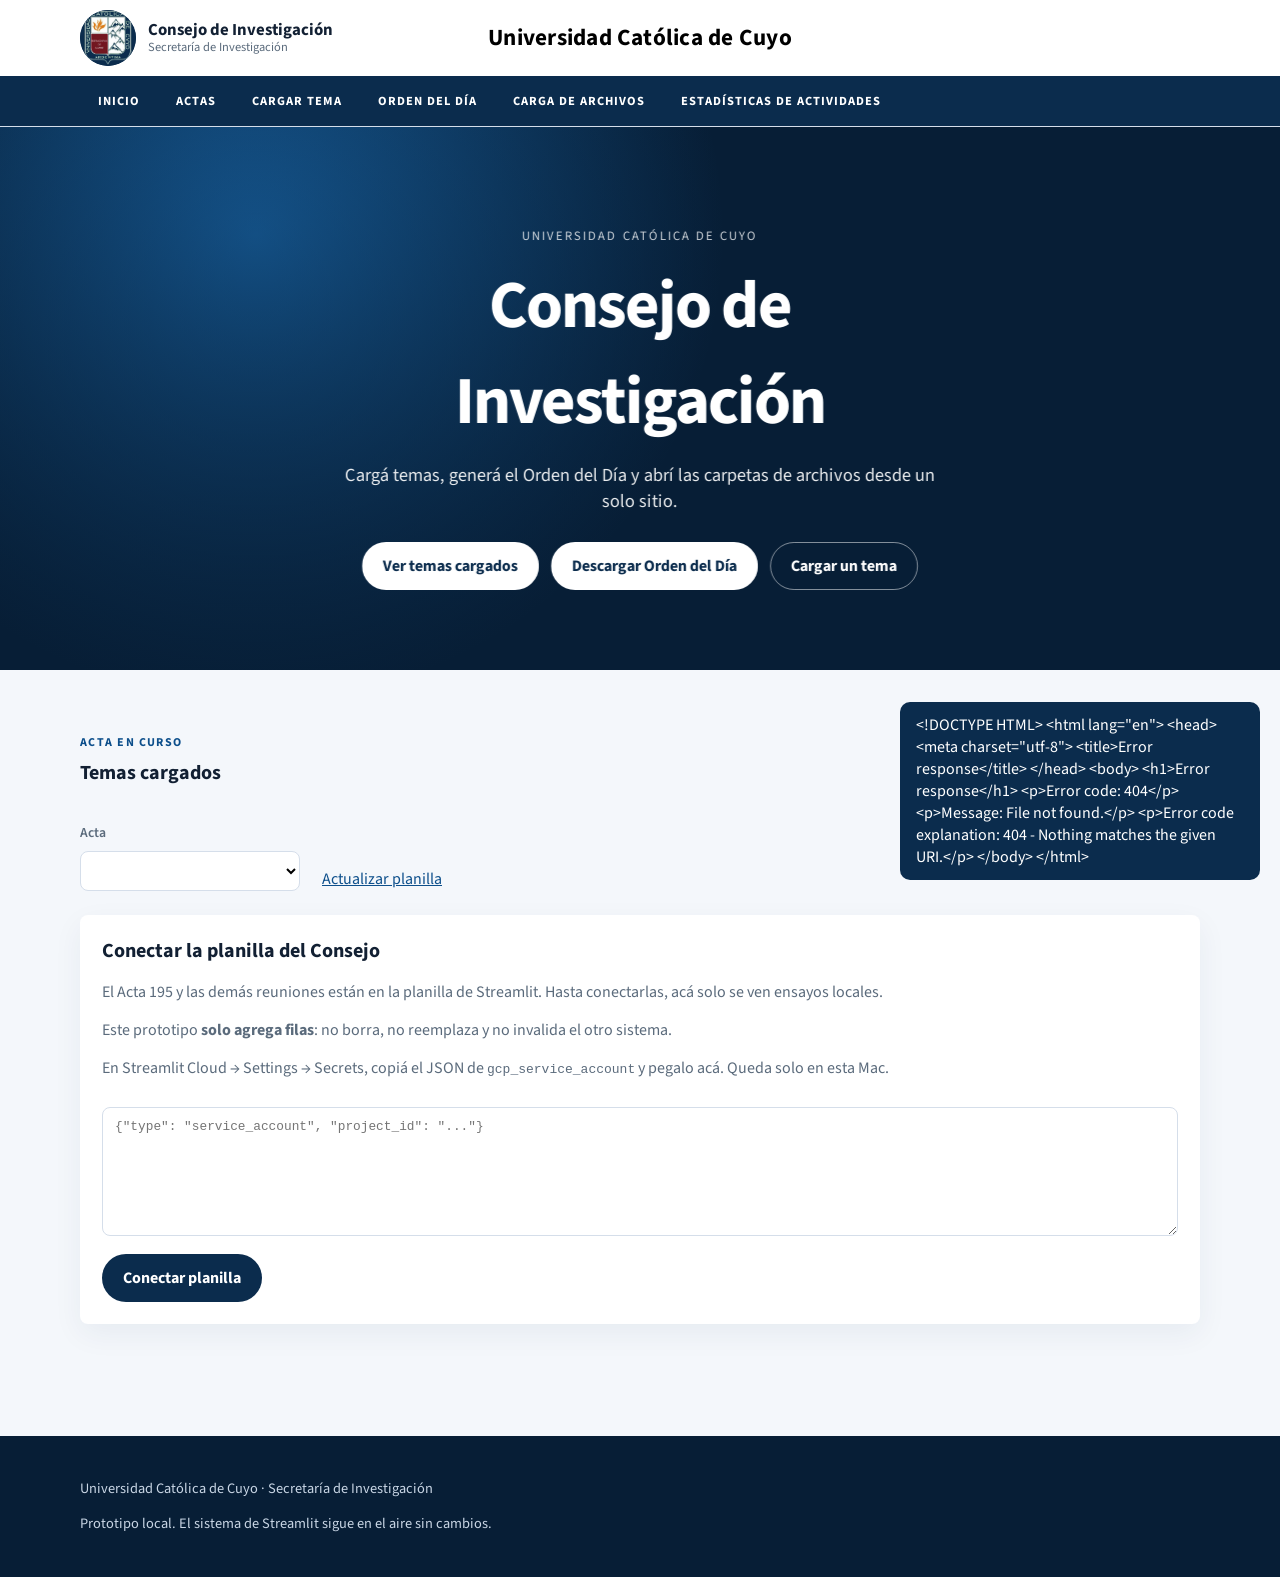
==== static/index.html @ e811f199 "Remove the confusing real-sheet checkbox from topic submission. Co-authored-by: Cursor <cursoragent@" ====
<!DOCTYPE html>
<html lang="es">
<head>
  <meta charset="utf-8">
  <meta name="viewport" content="width=device-width, initial-scale=1">
  <title>Consejo de Investigación · UCCuyo</title>
  <link rel="preconnect" href="https://fonts.googleapis.com">
  <link rel="preconnect" href="https://fonts.gstatic.com" crossorigin>
  <link href="https://fonts.googleapis.com/css2?family=Source+Sans+3:wght@400;600;700;800&display=swap" rel="stylesheet">
  <link rel="stylesheet" href="/static/styles.css?v=38">
  <style>.hero-copy{opacity:0;transform:translate3d(-36vw,0,0)}</style>
</head>
<body>
  <header class="topbar">
    <div class="topbar-inner">
      <a class="brand" href="#inicio">
        <img class="brand-logo" src="/static/logo-uccuyo.png" width="56" height="56" alt="Universidad Católica de Cuyo">
        <span class="brand-text">
          <strong>Consejo de Investigación</strong>
          <small>Secretaría de Investigación</small>
        </span>
      </a>
      <p class="topbar-title">Universidad Católica de Cuyo</p>
      <span class="topbar-spacer" aria-hidden="true"></span>
    </div>
    <nav class="menu" aria-label="Secciones">
      <div class="menu-inner">
        <a class="menu-link" href="#inicio" data-go="inicio">Inicio</a>

        <div class="drop">
          <button type="button" class="menu-link" data-go="acta">Actas</button>
          <div class="drop-panel drop-scroll" id="menu-actas"></div>
        </div>

        <a class="menu-link" href="#cargar" data-go="cargar">Cargar tema</a>

        <div class="drop">
          <button type="button" class="menu-link" data-go="od">Orden del Día</button>
          <div class="drop-panel drop-scroll" id="menu-od"></div>
        </div>

        <div class="drop">
          <button type="button" class="menu-link" data-go="archivos">Carga de archivos</button>
          <div class="drop-panel drop-scroll" id="menu-archivos"></div>
        </div>

        <a
          class="menu-link"
          href="https://claudiomlarrea.github.io/secretaria-investigacion/#tablero-investigacion"
          target="_blank"
          rel="noopener noreferrer"
        >Estadísticas de actividades</a>
      </div>
    </nav>
  </header>

  <main>
    <section id="inicio" class="page is-on">
      <div class="hero">
        <div class="hero-copy">
          <p class="hero-kicker">Universidad Católica de Cuyo</p>
          <h1>Consejo de Investigación</h1>
          <p class="hero-lead">Cargá temas, generá el Orden del Día y abrí las carpetas de archivos desde un solo sitio.</p>
          <div class="hero-actions">
            <a class="btn btn-light" href="#acta" data-go="acta">Ver temas cargados</a>
            <button type="button" id="btn-od-inicio" class="btn btn-light">Descargar Orden del Día</button>
            <a class="btn btn-ghost-light" href="#cargar" data-go="cargar">Cargar un tema</a>
          </div>
        </div>
      </div>
      <div class="wrap home-temas">
        <div class="page-head">
          <p class="kicker" id="home-acta-kicker">Acta en curso</p>
          <h2 id="home-acta-titulo">Temas cargados</h2>
        </div>
        <div class="barra-seccion">
          <label class="selector-acta selector-acta-page">
            Acta
            <select id="selector-acta-inicio"></select>
          </label>
          <button type="button" class="btn-actualizar linkish">Actualizar planilla</button>
        </div>
        <div class="aviso aviso-planilla hidden" data-aviso-planilla></div>
        <div id="lista-temas-inicio"></div>
        <article class="card" id="card-conexion">
          <h2>Conectar la planilla del Consejo</h2>
          <p>El Acta 195 y las demás reuniones están en la planilla de Streamlit. Hasta conectarlas, acá solo se ven ensayos locales.</p>
          <p>Este prototipo <strong>solo agrega filas</strong>: no borra, no reemplaza y no invalida el otro sistema.</p>
          <p>En Streamlit Cloud → Settings → Secrets, copiá el JSON de <code>gcp_service_account</code> y pegalo acá. Queda solo en esta Mac.</p>
          <textarea id="json-sa" rows="7" placeholder='{"type": "service_account", "project_id": "..."}'></textarea>
          <button type="button" id="btn-conectar" class="btn btn-navy">Conectar planilla</button>
        </article>
      </div>
    </section>

    <section id="acta" class="page">
      <div class="page-head wrap">
        <p class="kicker" id="acta-fecha">Elegí un acta</p>
        <h1 id="acta-titulo">Actas del Consejo</h1>
        <p class="lead" id="acta-meta">Elegí la reunión y se listan los temas de esa acta.</p>
        <label class="selector-acta selector-acta-page">
          Acta
          <select id="selector-acta"></select>
        </label>
        <div class="barra-seccion">
          <a id="link-drive-acta" class="btn btn-navy hidden" target="_blank" rel="noopener">Abrir carpeta de esta acta</a>
          <a id="link-planilla" class="btn btn-navy" target="_blank" rel="noopener" href="https://docs.google.com/spreadsheets/d/17MiyW17W7oLIwSCKjDXCoA85CwBkYqHYhDKblVN37c8/edit?gid=1058037844#gid=1058037844">Abrir planilla de temas</a>
        </div>
      </div>
      <div id="aviso-cerrada" class="wrap aviso hidden">Esta acta está cerrada. Se puede consultar el historial y abrir la vista previa del Orden del Día. No se pueden cargar temas.</div>
      <div class="wrap aviso aviso-planilla hidden" data-aviso-planilla></div>
      <div class="wrap" id="pendientes"></div>
      <div class="wrap toolbar">
        <input id="buscar" type="search" placeholder="Buscar en esta acta">
        <span id="conteo-temas" class="conteo"></span>
        <button type="button" class="btn-actualizar linkish">Actualizar planilla</button>
      </div>
      <div class="wrap bloque-busca">
        <label>Buscar en todas las actas
          <input id="buscar-global" type="search" placeholder="Título, unidad, director o responsable">
        </label>
        <div id="resultados-global" class="resultados-global" hidden></div>
      </div>
      <div class="wrap" id="lista-temas"></div>
    </section>

    <section id="cargar" class="page">
      <div class="page-head wrap">
        <p class="kicker">Carga al Orden del Día</p>
        <h1>Cargar tema</h1>
        <p class="lead" id="cargar-acta-label">Se guarda en la acta que elijas acá.</p>
        <label class="selector-acta selector-acta-page">
          Acta
          <select id="selector-acta-cargar"></select>
        </label>
      </div>
      <form id="form-tema" class="wrap form-page">
        <div class="form-grid">
          <label>Tipo de actividad
            <select name="tipo" id="campo-tipo" required></select>
          </label>
          <label>Denominación
            <input name="titulo" required maxlength="220" placeholder="Nombre del tema">
          </label>
          <input type="hidden" name="anio" value="2026">
          <label>Descripción <small>máx. 50 palabras</small>
            <textarea name="descripcion" rows="3"></textarea>
          </label>
          <div data-group="puntaje">
            <label>Puntaje
              <input name="puntaje" placeholder="87,9">
            </label>
          </div>
          <div data-group="docente" class="span-2 form-grid">
            <label>Apellido y nombre del docente
              <input name="docente">
            </label>
            <label>DNI
              <input name="dni">
            </label>
          </div>
          <div data-group="director" class="span-2 form-grid">
            <label>Director <input name="director"></label>
            <label>Categoría del director
              <select name="cat_director" id="campo-cat-dir"></select>
            </label>
            <label>Codirector <input name="codirector"></label>
            <label>Categoría del codirector
              <select name="cat_codirector" id="campo-cat-codir"></select>
            </label>
            <label class="span-2">Equipo <textarea name="equipo" rows="2"></textarea></label>
            <label>Instituto <input name="instituto"></label>
            <label>Cátedra <input name="catedra"></label>
            <label>Alumnos <input name="alumnos"></label>
            <label>Resolución CD <input name="resolucion_cd" maxlength="10"></label>
            <label>Resolución CS <input name="resolucion_cs" maxlength="10"></label>
          </div>
          <div data-group="finanzas" class="span-2 form-grid">
            <label>Tipo de financiamiento
              <select name="tipo_financiamiento">
                <option value="">Seleccionar...</option>
                <option>Interno</option>
                <option>Externo</option>
                <option>Sin financiamiento</option>
              </select>
            </label>
            <label>Fuente <input name="fuente"></label>
            <label>Monto <input name="monto" type="number" step="1000"></label>
          </div>
          <div class="span-2">
            <span class="label">Unidades académicas</span>
            <div class="checks" id="campo-unidades"></div>
          </div>
          <label class="span-2">Responsable de carga
            <input name="responsable" required>
          </label>
          <div class="span-2 acciones-carga">
            <button type="submit" class="btn btn-primary">Enviar al Consejo</button>
          </div>
        </div>
        <aside class="revision" id="revision"></aside>
      </form>
    </section>

    <section id="od" class="page">
      <div class="page-head wrap">
        <p class="kicker">Documento Word</p>
        <h1>Orden del Día</h1>
        <p class="lead" id="od-label">Elegí el acta de esta sección y descargá el Word.</p>
        <label class="selector-acta selector-acta-page">
          Elegir Orden del Día
          <select id="selector-acta-od"></select>
        </label>
      </div>
      <div class="wrap cards-2">
        <article class="card">
          <h2>Descargar Orden del Día</h2>
          <p>Usa los temas de esa acta, en el orden de la lista.</p>
          <button type="button" id="btn-preview" class="btn btn-navy">Ver vista previa</button>
          <button type="button" id="btn-od" class="btn btn-primary">Descargar Word</button>
        </article>
        <article class="card" id="bloque-informe">
          <h2>Informe por responsable</h2>
          <p>Word solo con los temas que cargó una persona en esta acta.</p>
          <input id="responsable-informe" list="lista-responsables" placeholder="Nombre del responsable">
          <datalist id="lista-responsables"></datalist>
          <button type="button" id="descargar-informe" class="btn btn-navy">Descargar informe</button>
        </article>
      </div>
      <div class="wrap" id="vista-previa-od"></div>
    </section>

    <section id="archivos" class="page">
      <div class="page-head wrap">
        <p class="kicker">Google Drive</p>
        <h1>Carga de archivos</h1>
        <p class="lead">Se abre la carpeta de la acta. El archivo se sube ahí, igual que en el sistema actual.</p>
      </div>
      <div class="wrap cards-3" id="lista-archivos"></div>
    </section>

  </main>

  <footer class="footer">
    <div class="wrap">
      <p>Universidad Católica de Cuyo · Secretaría de Investigación</p>
      <p>Prototipo local. El sistema de Streamlit sigue en el aire sin cambios.</p>
    </div>
  </footer>

  <div id="toast" class="toast" hidden></div>
  <script src="/static/app.js?v=38"></script>
</body>
</html>
---- static/styles.css ----
:root {
  --navy: #0b2c4d;
  --navy-deep: #071e36;
  --blue: #0d4f8b;
  --green: #0f6b4c;
  --paper: #f4f7fb;
  --card: #ffffff;
  --ink: #122033;
  --muted: #5b6b7c;
  --line: #d5deea;
  --gold: #eab308;
  --clay: #b45309;
  font-family: "Source Sans 3", "Segoe UI", sans-serif;
}

* { box-sizing: border-box; }
html, body { margin: 0; background: var(--paper); color: var(--ink); }
body { min-height: 100vh; }
a { color: inherit; }
button, input, select, textarea { font: inherit; }
button { cursor: pointer; }
img { max-width: 100%; }

.wrap { width: min(1120px, calc(100% - 40px)); margin: 0 auto; }
.hidden, [hidden] { display: none !important; }

.topbar {
  position: sticky;
  top: 0;
  z-index: 30;
  background: #fff;
  box-shadow: 0 1px 0 var(--line);
}
.topbar-inner {
  width: min(1120px, calc(100% - 40px));
  margin: 0 auto;
  min-height: 76px;
  display: grid;
  grid-template-columns: 1fr auto 1fr;
  align-items: center;
  gap: 16px;
}
.topbar-title {
  margin: 0;
  text-align: center;
  color: #000;
  font-weight: 700;
  font-size: clamp(1.05rem, 2.2vw, 1.45rem);
  letter-spacing: 0.01em;
  line-height: 1.2;
}
.topbar-spacer { display: block; }
.brand { display: flex; align-items: center; gap: 12px; text-decoration: none; }
.brand-logo {
  width: 56px;
  height: 56px;
  border-radius: 50%;
  background: var(--navy);
  display: block;
  object-fit: cover;
}
.brand-text { display: flex; flex-direction: column; line-height: 1.15; }
.brand-text strong { font-size: 1.05rem; }
.brand-text small { color: var(--muted); font-size: 0.78rem; }
.chip { background: #e8eef6; border-radius: 999px; padding: 5px 10px; }
.chip.warn { background: #fde68a; }
.chip.bad { background: #fecaca; }
.toggle { display: flex; align-items: center; gap: 6px; color: var(--muted); font-weight: 600; }
.barra-seccion {
  display: flex;
  align-items: flex-end;
  gap: 16px;
  flex-wrap: wrap;
  margin: 0 0 16px;
}
.acciones-carga {
  display: flex;
  flex-direction: column;
  align-items: flex-start;
  gap: 12px;
  margin-top: 4px;
}
.aviso-planilla { background: #fff7ed; color: #9a3412; }
.selector-acta {
  display: flex;
  align-items: center;
  gap: 8px;
  font-size: 0.86rem;
  color: var(--muted);
  font-weight: 600;
}
.selector-acta select {
  min-width: 220px;
  width: auto;
  padding: 8px 10px;
}
.selector-acta-page {
  margin: 16px 0 0;
  max-width: 28rem;
  flex-direction: column;
  align-items: stretch;
}
.selector-acta-page select { width: 100%; }
.linkish { border: 0; background: none; color: var(--blue); text-decoration: underline; }

.menu { background: var(--navy); }
.menu-inner {
  width: min(1120px, calc(100% - 40px));
  margin: 0 auto;
  display: flex;
  flex-wrap: wrap;
}
.menu-link, .drop > button {
  appearance: none;
  border: 0;
  background: transparent;
  color: #fff;
  text-decoration: none;
  padding: 16px 18px;
  text-transform: uppercase;
  letter-spacing: 0.08em;
  font-size: 0.78rem;
  font-weight: 700;
}
.menu-link:hover, .drop:hover > button, .menu-link.is-on {
  background: rgba(255,255,255,0.1);
}
.drop { position: relative; }
.drop-panel {
  display: none;
  position: absolute;
  left: 0;
  top: 100%;
  min-width: 300px;
  background: #fff;
  color: var(--ink);
  box-shadow: 0 16px 40px rgba(7, 30, 54, 0.16);
  padding: 8px 0;
  z-index: 40;
}
.drop-scroll {
  max-height: min(70vh, 480px);
  overflow-y: auto;
  overscroll-behavior: contain;
}
.drop:hover .drop-panel, .drop:focus-within .drop-panel { display: block; }
.drop-panel a, .drop-panel button {
  display: block;
  width: 100%;
  text-align: left;
  border: 0;
  background: #fff;
  color: var(--ink);
  padding: 10px 16px;
  text-decoration: none;
  text-transform: none;
  letter-spacing: 0;
  font-size: 0.92rem;
  font-weight: 600;
}
.drop-panel a:hover, .drop-panel button:hover { background: #eef4fb; }
.drop-panel small { display: block; color: var(--muted); font-weight: 400; }

.page { display: none; padding: 0 0 72px; }
.page.is-on { display: block; }
.page-head { padding: 36px 0 12px; }
.kicker {
  text-transform: uppercase;
  letter-spacing: 0.12em;
  font-size: 0.75rem;
  color: var(--blue);
  font-weight: 700;
  margin: 0 0 8px;
}
h1 { font-size: clamp(2rem, 4vw, 3rem); margin: 0 0 10px; letter-spacing: -0.03em; }
h2 { margin: 0 0 8px; font-size: 1.25rem; }
.lead { color: var(--muted); max-width: 46rem; }

.hero {
  background:
    linear-gradient(180deg, rgba(7,30,54,0.28), rgba(7,30,54,0.72)),
    radial-gradient(circle at 20% 20%, #1a6bb0 0, transparent 42%),
    var(--navy-deep);
  color: #fff;
  padding: 88px 20px 80px;
  text-align: center;
  overflow: hidden;
}
.hero-copy {
  opacity: 0;
  transform: translate3d(-36vw, 0, 0);
  will-change: transform, opacity;
}
.hero-copy.is-in {
  animation: entra-izq 2.6s cubic-bezier(0.42, 0, 0.2, 1) both;
}
@keyframes entra-izq {
  0% {
    opacity: 0;
    transform: translate3d(-36vw, 0, 0);
  }
  22% {
    opacity: 1;
  }
  100% {
    opacity: 1;
    transform: translate3d(0, 0, 0);
  }
}
@media (prefers-reduced-motion: reduce) {
  .hero-copy,
  .hero-copy.is-in {
    animation: none;
    opacity: 1;
    transform: none;
  }
}
.hero-kicker { letter-spacing: 0.16em; text-transform: uppercase; font-size: 0.8rem; opacity: 0.8; }
.hero h1 { font-size: clamp(2.4rem, 6vw, 4.2rem); max-width: 16ch; margin: 12px auto; }
.hero-lead { max-width: 38rem; margin: 0 auto 28px; font-size: 1.15rem; opacity: 0.92; }
.hero-actions { display: flex; justify-content: center; gap: 12px; flex-wrap: wrap; }

.cards-3, .cards-2 {
  display: grid;
  gap: 18px;
  margin-top: 28px;
}
.cards-3 { grid-template-columns: repeat(3, 1fr); }
.cards-2 { grid-template-columns: repeat(2, 1fr); }
.card {
  background: var(--card);
  border-radius: 8px;
  padding: 22px;
  box-shadow: 0 10px 30px rgba(11, 44, 77, 0.06);
}
.card p { color: var(--muted); }

.btn {
  display: inline-flex;
  align-items: center;
  justify-content: center;
  border-radius: 999px;
  padding: 12px 20px;
  border: 1px solid transparent;
  text-decoration: none;
  font-weight: 700;
}
.btn-primary { background: var(--green); color: #fff; }
.btn-navy { background: var(--navy); color: #fff; }
.btn-light { background: #fff; color: var(--navy); }
.btn-ghost-light { background: transparent; color: #fff; border-color: rgba(255,255,255,0.5); }

.aviso { background: #fff7ed; color: #9a3412; padding: 12px 16px; border-radius: 8px; margin: 12px auto; }
.toolbar { display: flex; gap: 12px; align-items: center; margin: 18px auto; }
#buscar, #responsable-informe,
input:not([type="checkbox"]):not([type="hidden"]),
select, textarea {
  width: 100%;
  border: 1px solid var(--line);
  border-radius: 8px;
  padding: 11px 12px;
  background: #fff;
}
#buscar { flex: 1; }
.conteo { color: var(--muted); white-space: nowrap; }

.temas { display: flex; flex-direction: column; gap: 10px; }
.tema {
  background: #fff;
  border-radius: 8px;
  padding: 16px;
  display: grid;
  grid-template-columns: auto 1fr auto;
  gap: 12px;
  box-shadow: 0 8px 24px rgba(11, 44, 77, 0.05);
}
.tema h3 { margin: 0 0 4px; }
.tema p { margin: 0; color: var(--muted); }
.mover { display: flex; flex-direction: column; gap: 4px; }
.mover button { width: 32px; height: 32px; border: 1px solid var(--line); background: #fff; border-radius: 6px; }
.tag { font-size: 0.72rem; background: #e8eef6; color: var(--navy); border-radius: 999px; padding: 3px 8px; }
.tag.ensayo { background: #fde68a; color: #78350f; }
.badge { display: inline-block; font-size: 0.7rem; padding: 2px 8px; border-radius: 999px; color: #fff; }
.badge.cerrada { background: var(--clay); }
.badge.en_curso { background: var(--gold); color: #422006; }
.badge.proxima { background: #1d4ed8; }
.pills { display: flex; flex-wrap: wrap; gap: 6px; }
.pill { background: #fff; border: 1px dashed var(--line); border-radius: 999px; padding: 4px 10px; font-size: 0.75rem; color: var(--muted); }

.form-page { display: grid; grid-template-columns: 1fr 280px; gap: 24px; align-items: start; }
.form-grid { display: grid; grid-template-columns: 1fr 1fr; gap: 14px; }
.form-grid label, .label { display: flex; flex-direction: column; gap: 6px; font-size: 0.9rem; font-weight: 600; }
.span-2 { grid-column: span 2; }
.checks {
  display: flex;
  flex-direction: column;
  gap: 0;
  max-height: 280px;
  overflow: auto;
  padding: 6px 0;
  border: 1px solid var(--line);
  border-radius: 8px;
  background: #fff;
}
.checks label,
.form-grid .checks label {
  display: flex;
  flex-direction: row;
  align-items: flex-start;
  gap: 10px;
  font-weight: 400;
  font-size: 0.88rem;
  padding: 8px 12px;
  margin: 0;
}
.checks label:hover { background: #f4f7fb; }
.checks input[type="checkbox"] {
  width: 18px;
  height: 18px;
  min-width: 18px;
  margin: 2px 0 0;
  flex: 0 0 18px;
  accent-color: var(--navy);
}

.tabla-wrap { overflow-x: auto; background: #fff; border-radius: 8px; box-shadow: 0 8px 24px rgba(11, 44, 77, 0.05); }
.tabla-temas { width: 100%; border-collapse: collapse; font-size: 0.92rem; }
.tabla-temas th, .tabla-temas td { text-align: left; padding: 10px 12px; border-bottom: 1px solid var(--line); vertical-align: top; }
.tabla-temas th { background: #eef4fb; color: var(--navy); font-size: 0.78rem; text-transform: uppercase; letter-spacing: 0.04em; }
.tabla-temas .ord { width: 52px; white-space: nowrap; }
.tabla-temas button { width: 28px; height: 28px; border: 1px solid var(--line); background: #fff; border-radius: 6px; }
.home-temas { margin: 28px auto 0; padding-bottom: 40px; }
#json-sa { width: 100%; margin: 12px 0; font-family: ui-monospace, monospace; font-size: 0.8rem; }
#card-conexion { margin-top: 24px; }
.bloque-busca { margin: 0 auto 18px; }
.bloque-busca label { display: flex; flex-direction: column; gap: 6px; font-weight: 600; font-size: 0.9rem; }
.resultados-global {
  margin-top: 8px;
  background: #fff;
  border-radius: 8px;
  box-shadow: 0 8px 24px rgba(11, 44, 77, 0.05);
  padding: 8px 0;
}
.resultados-global button {
  display: block;
  width: 100%;
  text-align: left;
  border: 0;
  background: #fff;
  padding: 10px 14px;
}
.resultados-global button:hover { background: #eef4fb; }
.resultados-global small { display: block; color: var(--muted); }
.preview-od { margin-top: 24px; background: #fff; border-radius: 8px; padding: 24px; box-shadow: 0 8px 24px rgba(11, 44, 77, 0.05); }
.preview-od h3 { margin: 18px 0 8px; color: #0066cc; }
.preview-od article { margin: 0 0 14px; }
.aviso-dup { background: #fef2f2; color: #9f1239; padding: 8px 10px; border-radius: 8px; margin-top: 8px; }
.revision { background: #fff; border-radius: 8px; padding: 16px; box-shadow: 0 8px 24px rgba(11, 44, 77, 0.05); }
.revision li { display: flex; justify-content: space-between; gap: 10px; font-size: 0.85rem; margin: 6px 0; }
.ok { color: var(--green); }
.pend { color: #9f1239; font-weight: 700; }
.vacio { color: var(--muted); }

.tabs { display: flex; gap: 8px; flex-wrap: wrap; margin: 8px 0 16px; }
.tabs button { border: 1px solid var(--line); background: #fff; border-radius: 999px; padding: 8px 14px; }
.tabs button.is-on { background: var(--navy); color: #fff; border-color: var(--navy); }

.footer { background: var(--navy-deep); color: #c9d6e5; padding: 28px 0; font-size: 0.9rem; }
.toast {
  position: fixed; bottom: 20px; right: 20px;
  background: var(--navy); color: #fff; padding: 12px 16px;
  border-radius: 10px; z-index: 50; max-width: 360px;
}

@media (max-width: 860px) {
  .cards-3, .cards-2, .form-page, .form-grid { grid-template-columns: 1fr; }
  .span-2 { grid-column: auto; }
  .topbar-inner { grid-template-columns: 1fr; justify-items: center; padding: 12px 0; text-align: center; }
  .topbar-spacer { display: none; }
  .menu-link, .drop > button { padding: 12px 10px; font-size: 0.7rem; }
}
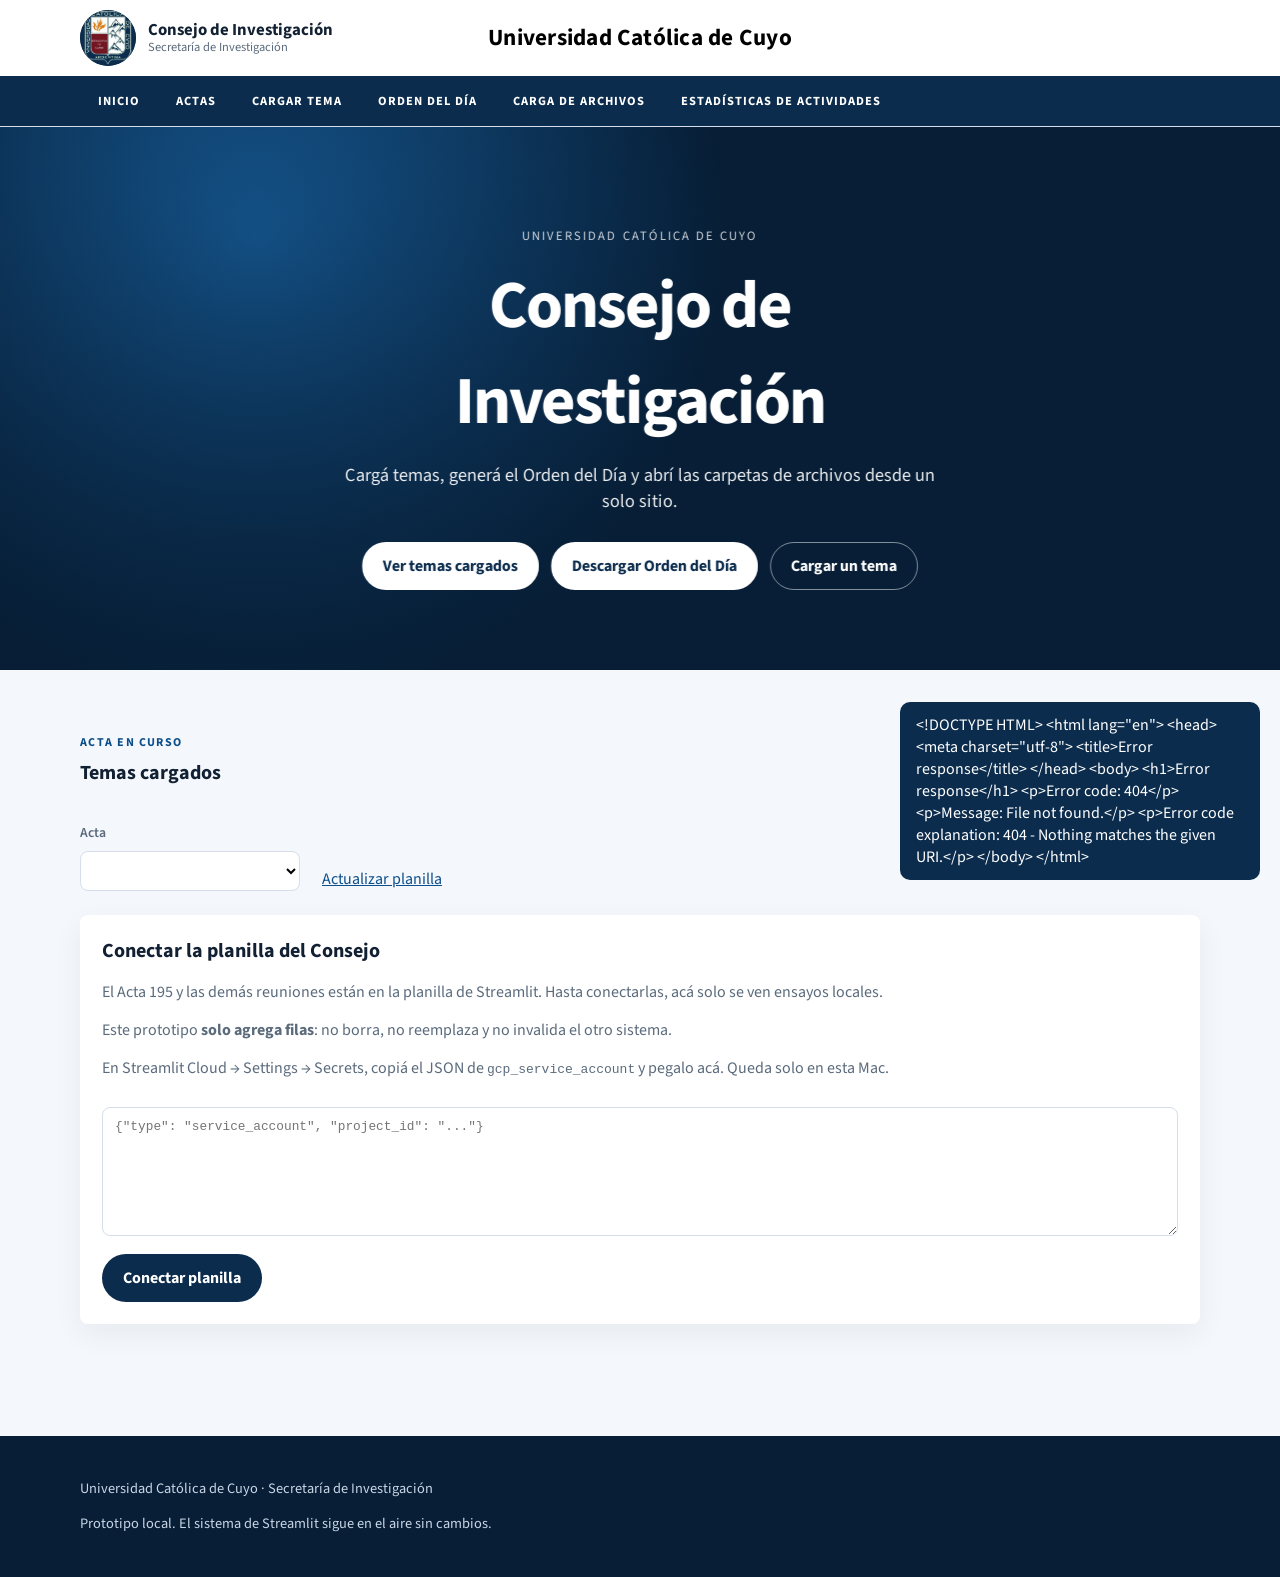
==== commit 12c0b628: "Stop restoring unsaved form drafts after refresh. Co-authored-by: Cursor <cursoragent@cursor.com>" ====
--- a/static/index.html
+++ b/static/index.html
@@ -7,7 +7,7 @@
   <link rel="preconnect" href="https://fonts.googleapis.com">
   <link rel="preconnect" href="https://fonts.gstatic.com" crossorigin>
   <link href="https://fonts.googleapis.com/css2?family=Source+Sans+3:wght@400;600;700;800&display=swap" rel="stylesheet">
-  <link rel="stylesheet" href="/static/styles.css?v=38">
+  <link rel="stylesheet" href="/static/styles.css?v=39">
   <style>.hero-copy{opacity:0;transform:translate3d(-36vw,0,0)}</style>
 </head>
 <body>
@@ -249,6 +249,6 @@
   </footer>
 
   <div id="toast" class="toast" hidden></div>
-  <script src="/static/app.js?v=38"></script>
+  <script src="/static/app.js?v=39"></script>
 </body>
 </html>
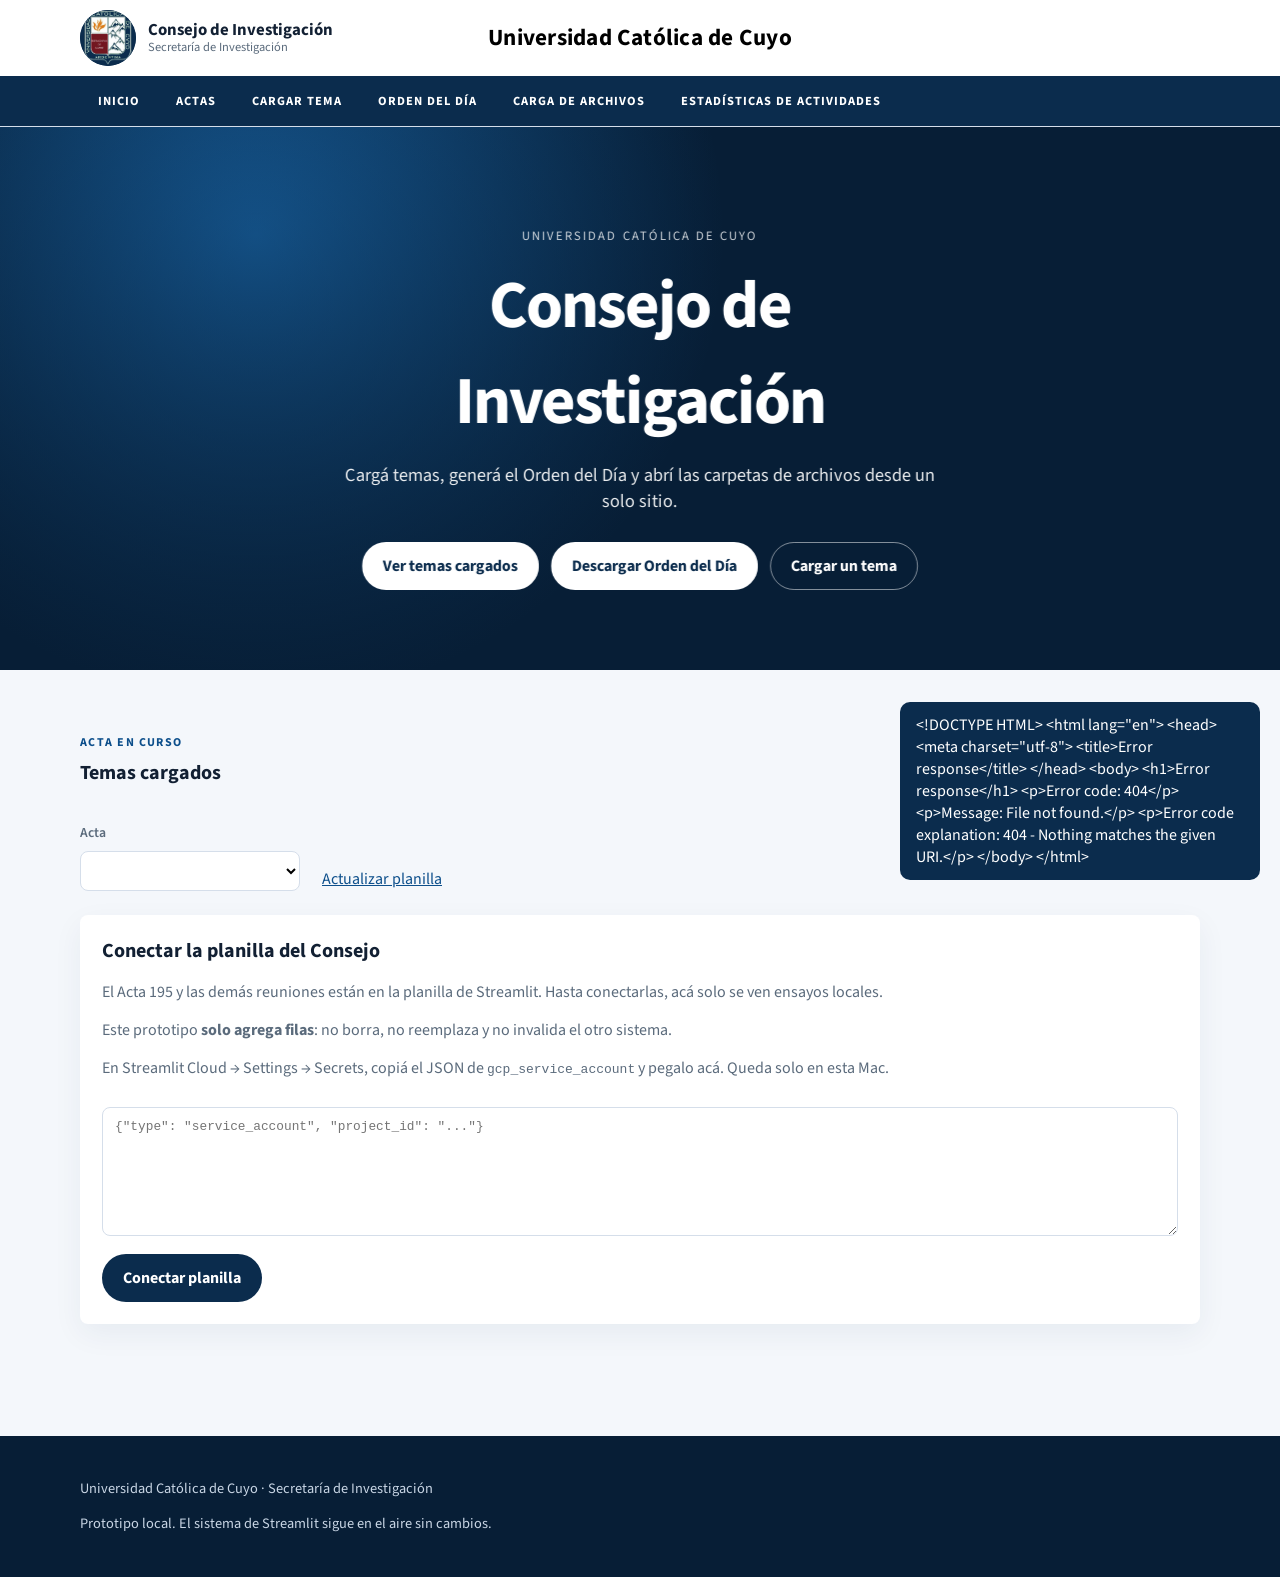
==== commit c5a18297: "Restrict academic-unit OD reordering to Secretaría emails. Keep per-topic arrows for all counselors;" ====
--- a/static/index.html
+++ b/static/index.html
@@ -7,7 +7,7 @@
   <link rel="preconnect" href="https://fonts.googleapis.com">
   <link rel="preconnect" href="https://fonts.gstatic.com" crossorigin>
   <link href="https://fonts.googleapis.com/css2?family=Source+Sans+3:wght@400;600;700;800&display=swap" rel="stylesheet">
-  <link rel="stylesheet" href="/static/styles.css?v=39">
+  <link rel="stylesheet" href="/static/styles.css?v=40">
   <style>.hero-copy{opacity:0;transform:translate3d(-36vw,0,0)}</style>
 </head>
 <body>
@@ -121,6 +121,22 @@
         </label>
         <div id="resultados-global" class="resultados-global" hidden></div>
       </div>
+      <div class="wrap panel-orden-unidades" id="panel-orden-unidades" hidden>
+        <div class="panel-orden-unidades-head">
+          <div>
+            <h2>Orden de unidades en el Orden del Día</h2>
+            <p id="orden-unidades-ayuda">Solo Secretaría puede cambiar el orden de las unidades. Los consejeros siguen reordenando temas dentro de su unidad con las flechas ↑↓.</p>
+          </div>
+          <div class="desbloqueo-secretaria" id="desbloqueo-secretaria">
+            <label>Correo de Secretaría
+              <input id="email-secretaria" type="email" autocomplete="username" placeholder="investigacion@uccuyo.edu.ar">
+            </label>
+            <button type="button" class="btn btn-navy" id="btn-desbloquear-unidades">Desbloquear</button>
+          </div>
+          <p class="orden-unidades-activa hidden" id="orden-unidades-activa"></p>
+        </div>
+        <ol id="lista-orden-unidades" class="lista-orden-unidades"></ol>
+      </div>
       <div class="wrap" id="lista-temas"></div>
     </section>
 
@@ -249,6 +265,6 @@
   </footer>
 
   <div id="toast" class="toast" hidden></div>
-  <script src="/static/app.js?v=39"></script>
+  <script src="/static/app.js?v=40"></script>
 </body>
 </html>
--- a/static/styles.css
+++ b/static/styles.css
@@ -252,6 +252,64 @@
 
 .aviso { background: #fff7ed; color: #9a3412; padding: 12px 16px; border-radius: 8px; margin: 12px auto; }
 .toolbar { display: flex; gap: 12px; align-items: center; margin: 18px auto; }
+
+.panel-orden-unidades {
+  background: #fff;
+  border: 1px solid var(--line);
+  border-radius: 10px;
+  padding: 16px 18px;
+  margin: 12px auto 18px;
+}
+.panel-orden-unidades-head {
+  display: grid;
+  grid-template-columns: 1fr auto;
+  gap: 16px;
+  align-items: start;
+  margin-bottom: 12px;
+}
+.panel-orden-unidades h2 { margin: 0 0 6px; font-size: 1.05rem; }
+.panel-orden-unidades p { margin: 0; color: var(--muted); font-size: 0.9rem; }
+.desbloqueo-secretaria {
+  display: flex;
+  gap: 8px;
+  align-items: end;
+  min-width: min(100%, 360px);
+}
+.desbloqueo-secretaria label { flex: 1; margin: 0; font-size: 0.85rem; font-weight: 600; }
+.desbloqueo-secretaria input { margin-top: 4px; }
+.orden-unidades-activa { color: var(--navy) !important; font-weight: 600; }
+.lista-orden-unidades {
+  list-style: none;
+  margin: 0;
+  padding: 0;
+  display: flex;
+  flex-direction: column;
+  gap: 6px;
+}
+.lista-orden-unidades li {
+  display: grid;
+  grid-template-columns: auto 1fr;
+  gap: 10px;
+  align-items: center;
+  padding: 8px 10px;
+  border: 1px solid var(--line);
+  border-radius: 8px;
+  background: #f8fafc;
+}
+.lista-orden-unidades .ord-unidad { display: flex; gap: 4px; }
+.lista-orden-unidades .ord-unidad button {
+  width: 32px;
+  height: 32px;
+  border: 1px solid var(--line);
+  background: #fff;
+  border-radius: 6px;
+  cursor: pointer;
+}
+.lista-orden-unidades .ord-unidad button:disabled { opacity: 0.35; cursor: default; }
+@media (max-width: 720px) {
+  .panel-orden-unidades-head { grid-template-columns: 1fr; }
+  .desbloqueo-secretaria { flex-direction: column; align-items: stretch; min-width: 0; }
+}
 #buscar, #responsable-informe,
 input:not([type="checkbox"]):not([type="hidden"]),
 select, textarea {
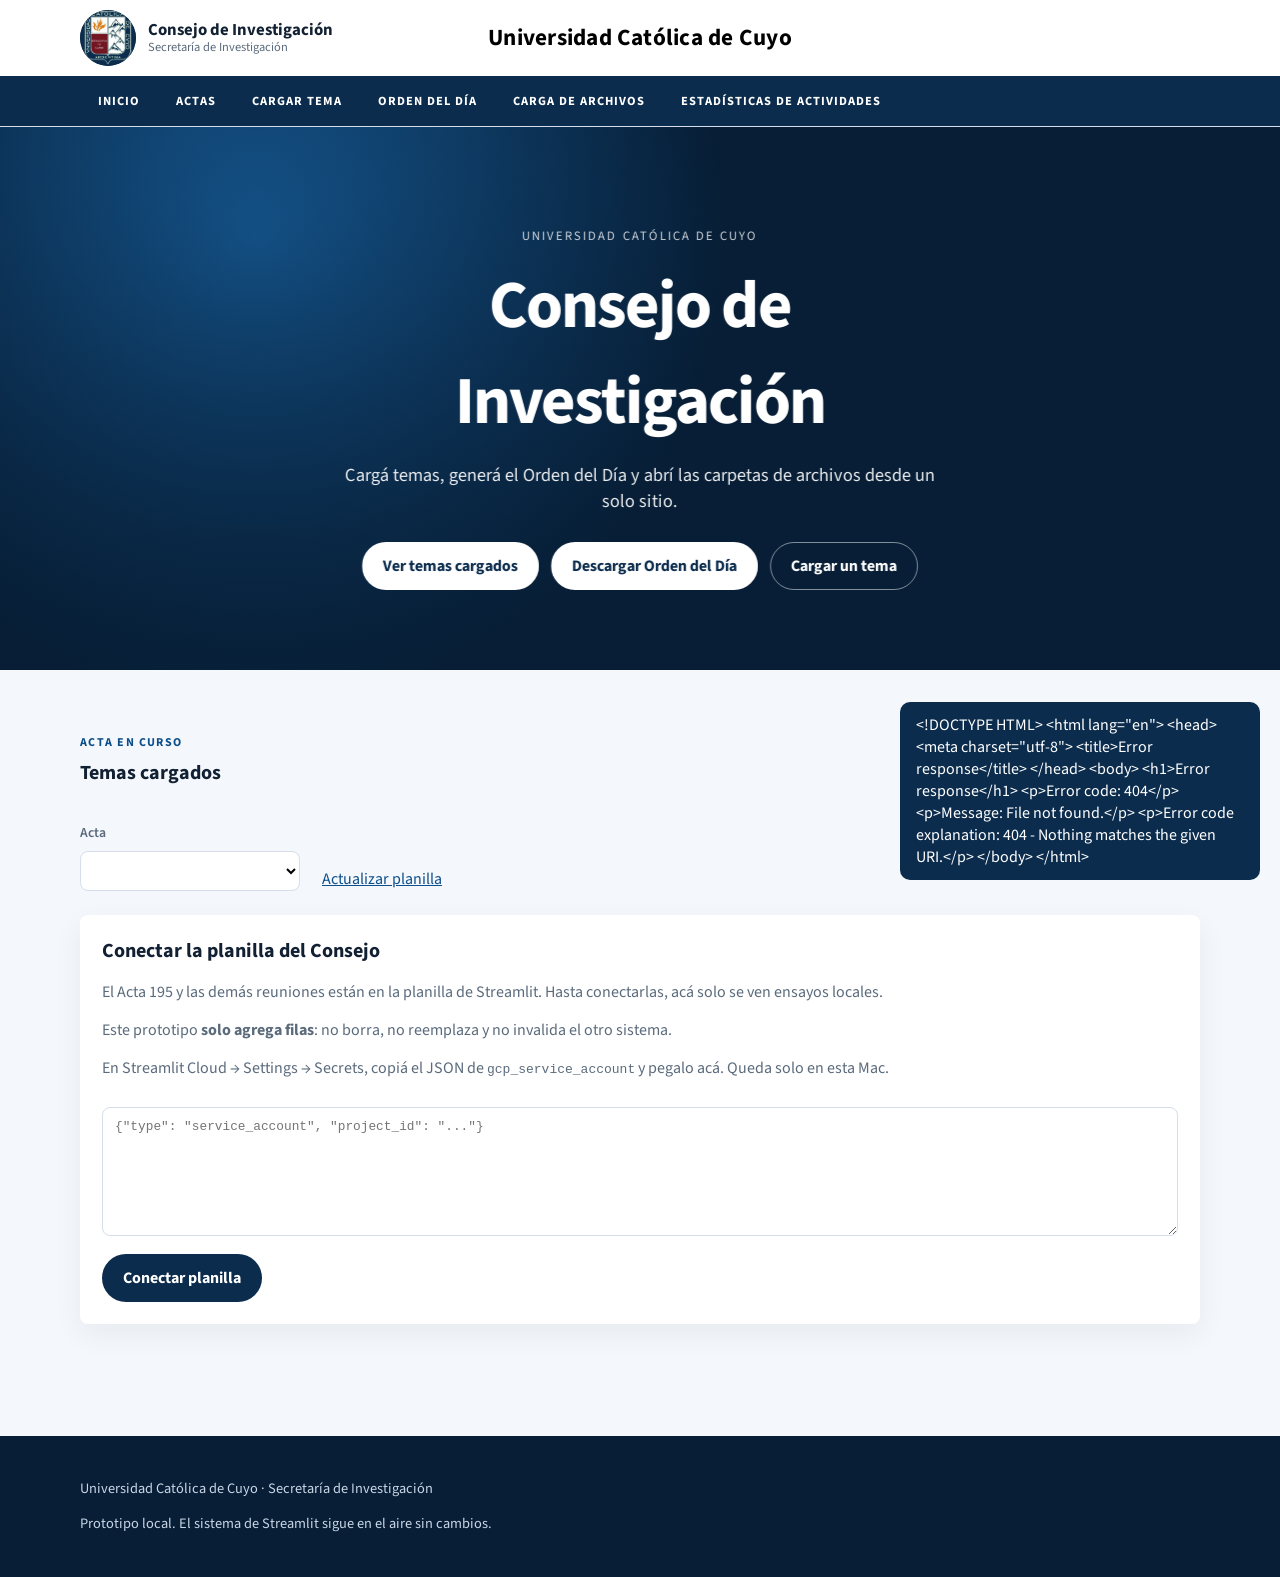
==== commit 0473977d: "Allow switching Secretaría email when unlocking unit order. Co-authored-by: Cursor <cursoragent@curs" ====
--- a/static/index.html
+++ b/static/index.html
@@ -132,6 +132,7 @@
               <input id="email-secretaria" type="email" autocomplete="username" placeholder="investigacion@uccuyo.edu.ar">
             </label>
             <button type="button" class="btn btn-navy" id="btn-desbloquear-unidades">Desbloquear</button>
+            <button type="button" class="btn btn-light hidden" id="btn-cambiar-correo-unidades">Cambiar correo</button>
           </div>
           <p class="orden-unidades-activa hidden" id="orden-unidades-activa"></p>
         </div>
@@ -265,6 +266,6 @@
   </footer>
 
   <div id="toast" class="toast" hidden></div>
-  <script src="/static/app.js?v=40"></script>
+  <script src="/static/app.js?v=42"></script>
 </body>
 </html>
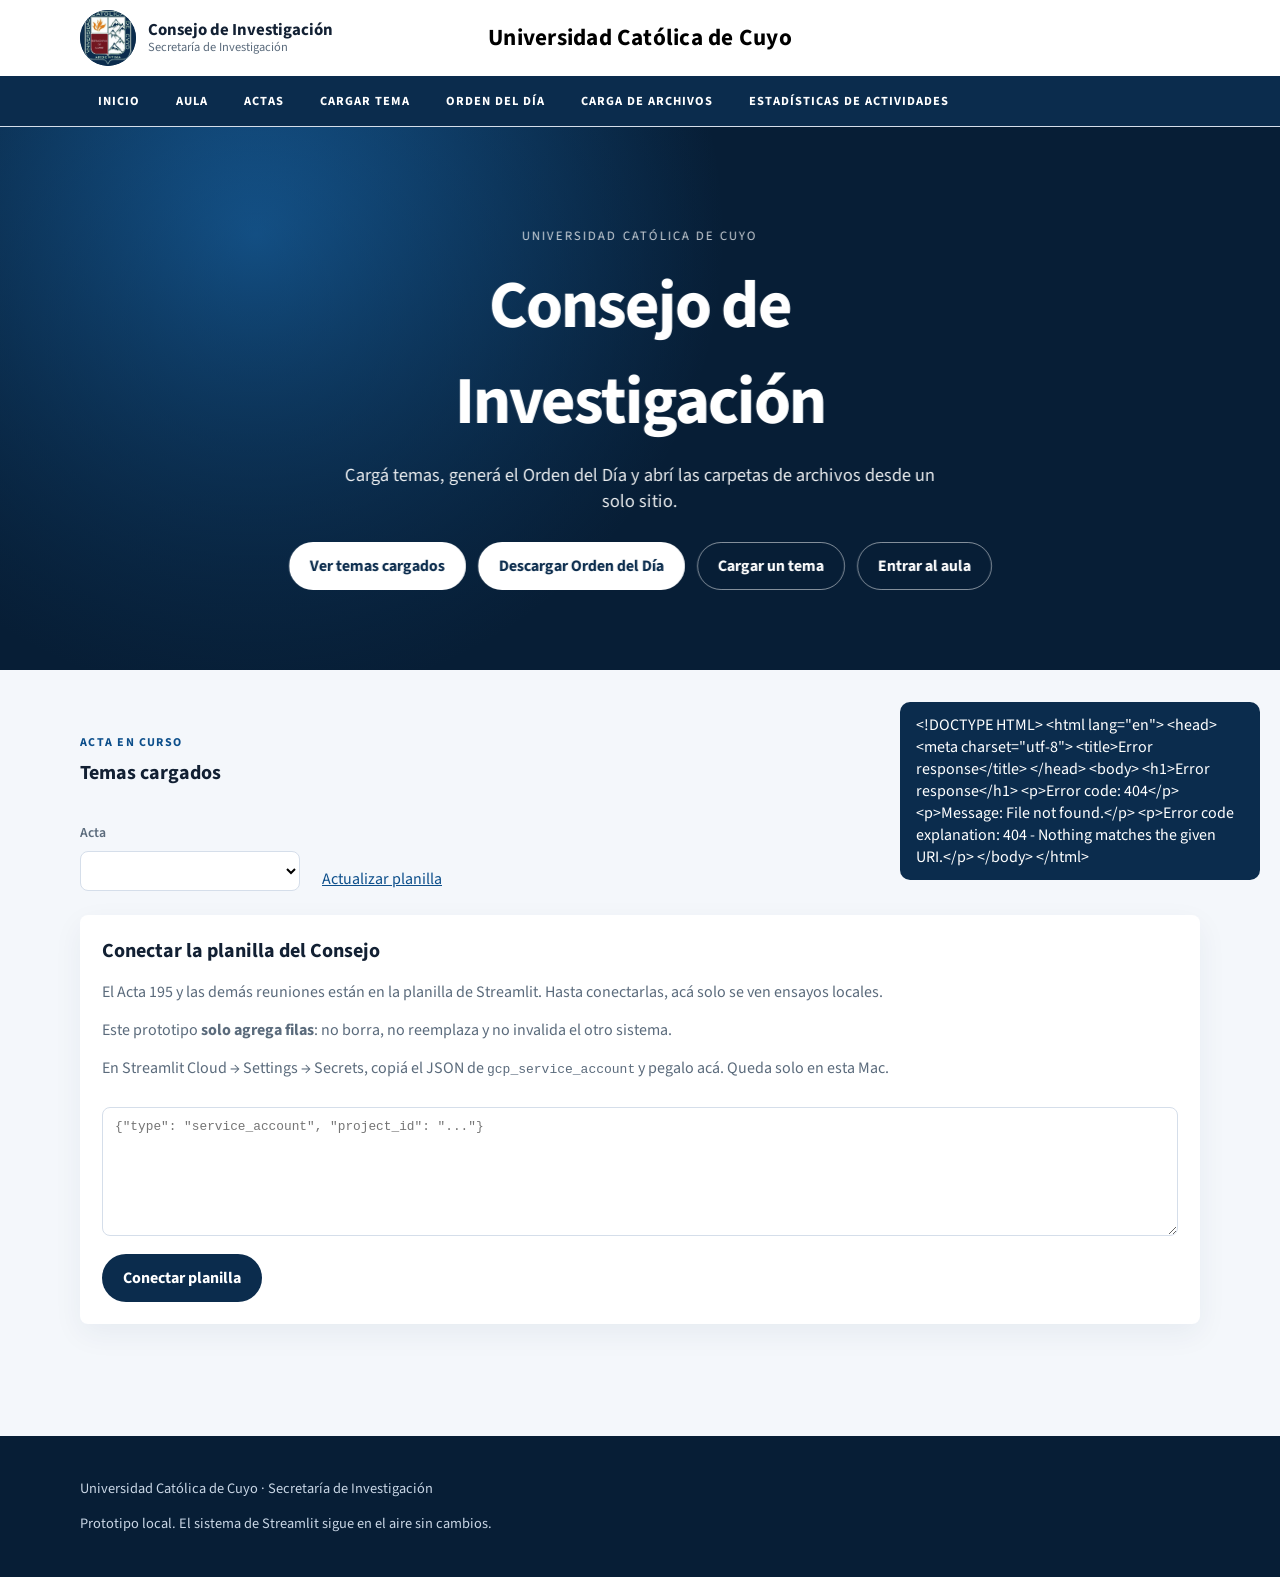
==== commit 22225d0c: "Add a shared council chamber that sits beside Google Meet. The aula keeps seats, the floor, and the " ====
--- a/static/index.html
+++ b/static/index.html
@@ -26,6 +26,7 @@
     <nav class="menu" aria-label="Secciones">
       <div class="menu-inner">
         <a class="menu-link" href="#inicio" data-go="inicio">Inicio</a>
+        <a class="menu-link" href="/aula">Aula</a>
 
         <div class="drop">
           <button type="button" class="menu-link" data-go="acta">Actas</button>
@@ -65,6 +66,7 @@
             <a class="btn btn-light" href="#acta" data-go="acta">Ver temas cargados</a>
             <button type="button" id="btn-od-inicio" class="btn btn-light">Descargar Orden del Día</button>
             <a class="btn btn-ghost-light" href="#cargar" data-go="cargar">Cargar un tema</a>
+            <a class="btn btn-ghost-light" href="/aula">Entrar al aula</a>
           </div>
         </div>
       </div>
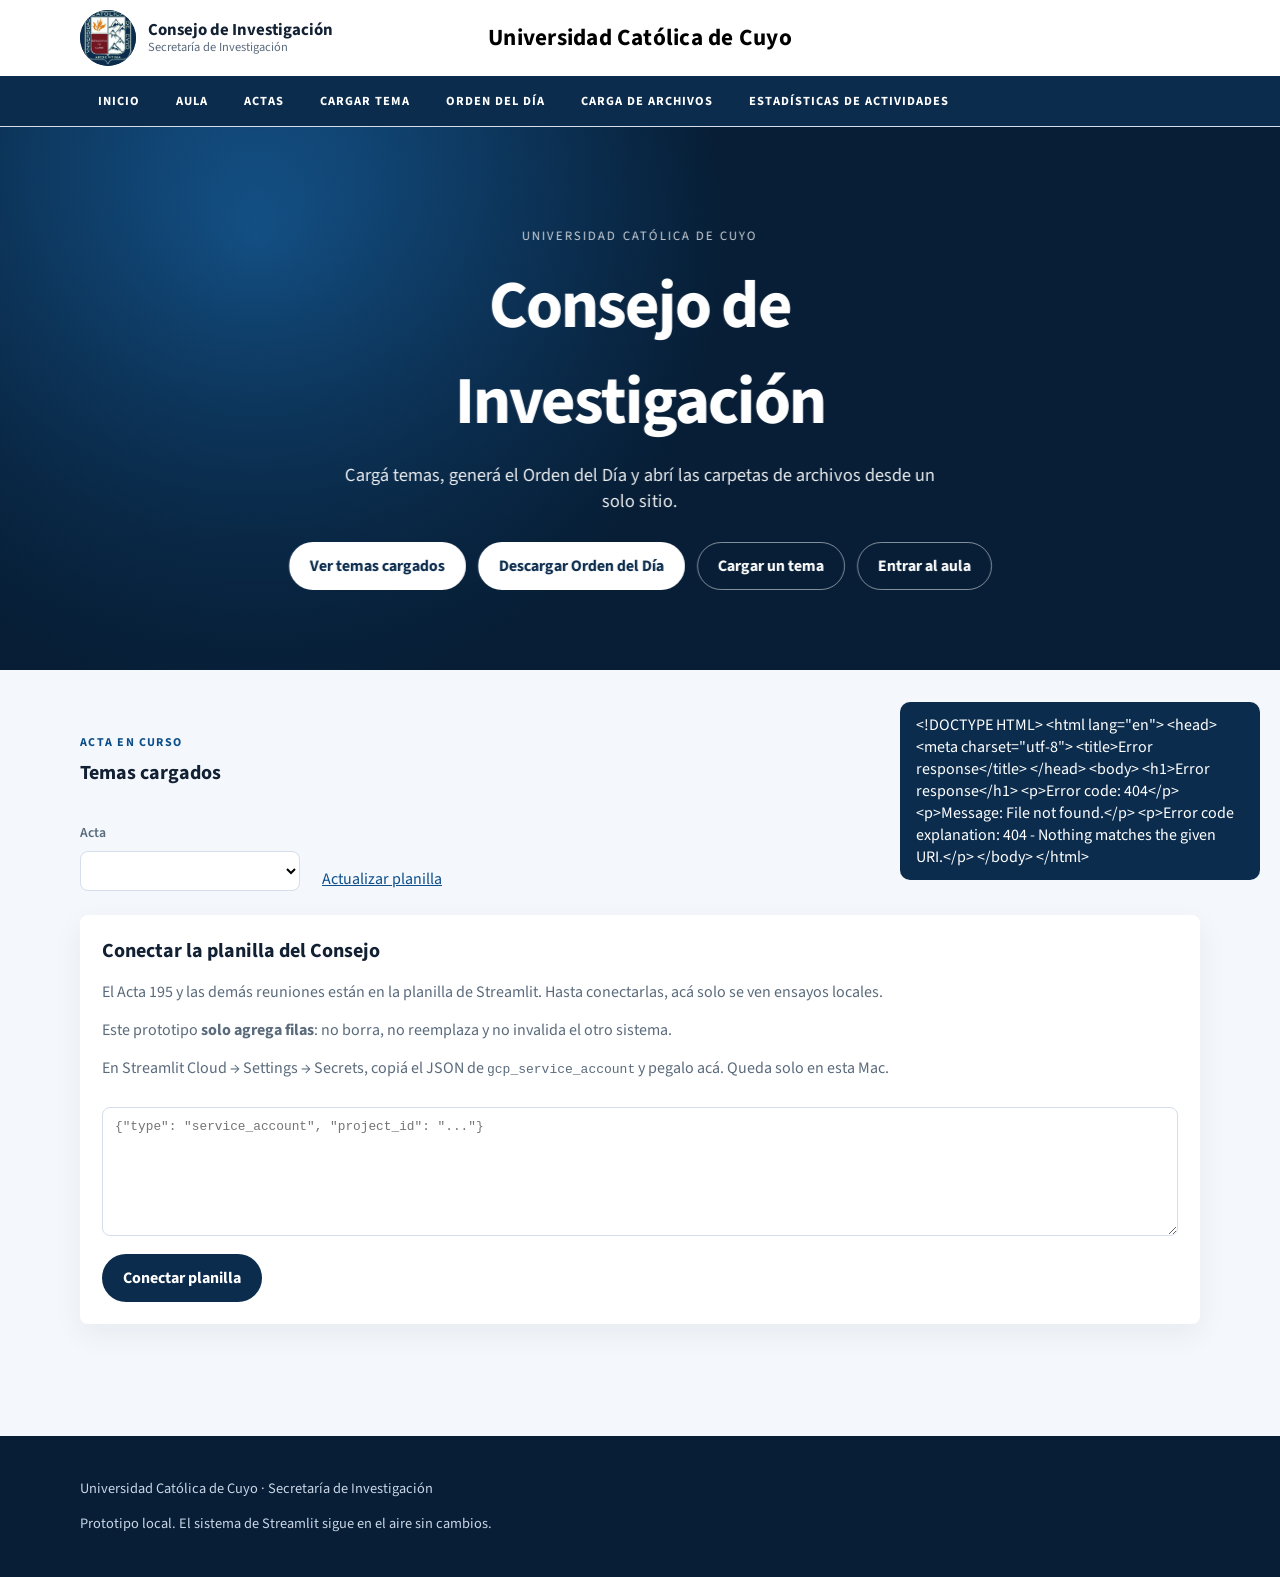
==== commit 97894f41: "Show every unit with topics in the OD unit-order panel. Merge newly loaded academic units into the s" ====
--- a/static/index.html
+++ b/static/index.html
@@ -268,6 +268,6 @@
   </footer>
 
   <div id="toast" class="toast" hidden></div>
-  <script src="/static/app.js?v=42"></script>
+  <script src="/static/app.js?v=43"></script>
 </body>
 </html>
